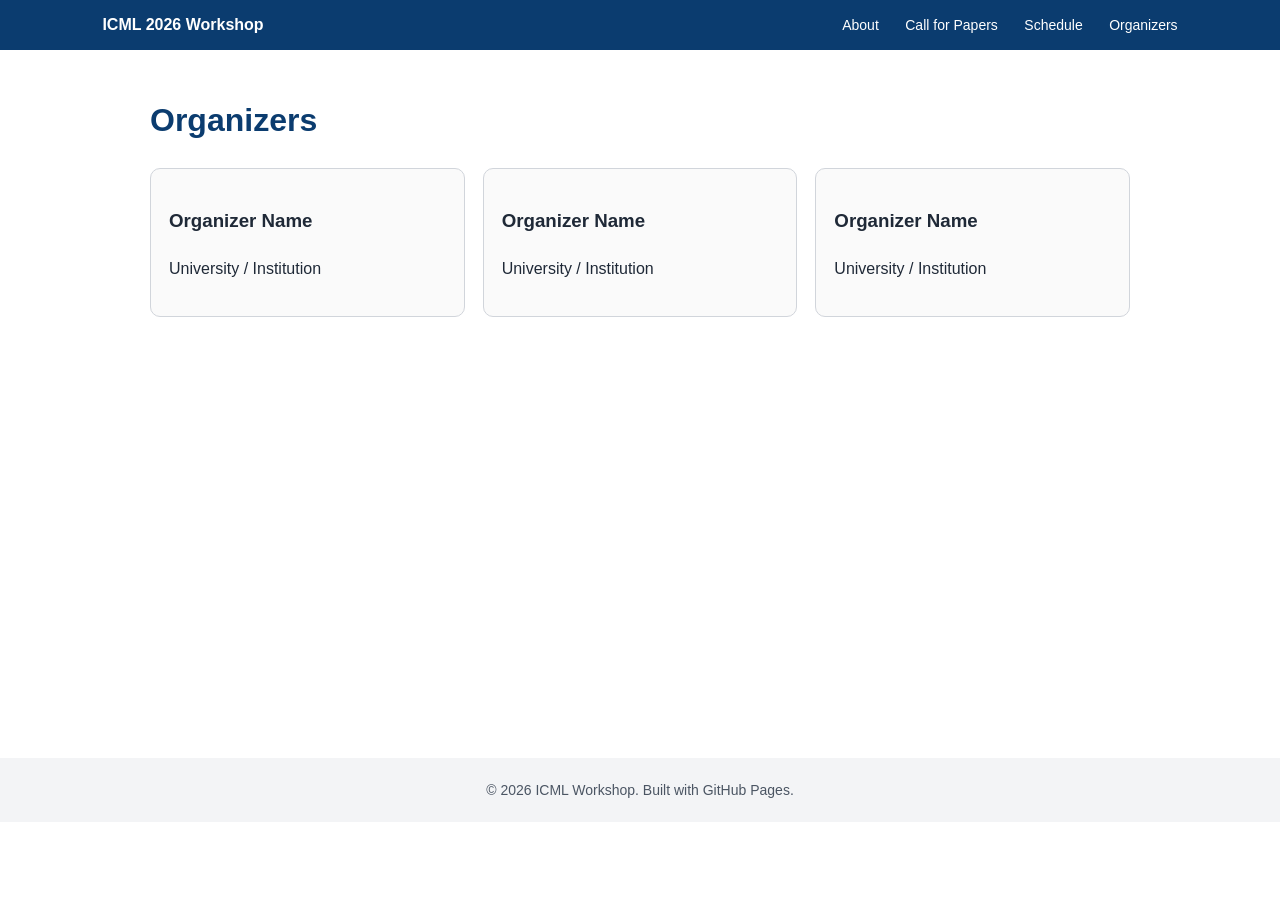
==== organizers.html @ d0ebb693 "update" ====
<!DOCTYPE html>
<html lang="en">
<head>
  <meta charset="UTF-8" />
  <meta name="viewport" content="width=device-width, initial-scale=1.0" />
  <title>Organizers</title>
  <link rel="stylesheet" href="assets/css/style.css" />
</head>
<body>
  <nav class="navbar">
    <div class="nav-title">ICML 2026 Workshop</div>
    <div class="nav-links">
      <a href="index.html">About</a>
      <a href="call-for-papers.html">Call for Papers</a>
      <a href="schedule.html">Schedule</a>
      <a href="organizers.html">Organizers</a>
    </div>
  </nav>
  <main class="container page">
    <h1>Organizers</h1>
    <div class="cards">
      <div class="card"><h3>Organizer Name</h3><p>University / Institution</p></div>
      <div class="card"><h3>Organizer Name</h3><p>University / Institution</p></div>
      <div class="card"><h3>Organizer Name</h3><p>University / Institution</p></div>
    </div>
  </main>
  <footer>© 2026 ICML Workshop. Built with GitHub Pages.</footer>
</body>
</html>
---- assets/css/style.css ----
:root {
  --blue: #0b3c6f;
  --light-blue: #edf5fb;
  --text: #1f2937;
}
* { box-sizing: border-box; }
body { margin: 0; font-family: Arial, Helvetica, sans-serif; color: var(--text); background: #fff; }
.navbar { display: flex; justify-content: space-between; align-items: center; padding: 16px 8%; background: var(--blue); color: white; }
.nav-title { font-weight: 700; }
.nav-links a { color: white; text-decoration: none; margin-left: 22px; font-size: 14px; }
.nav-links a:hover { text-decoration: underline; }
.hero { height: 360px; background: linear-gradient(rgba(11,60,111,.65), rgba(11,60,111,.65)), url('https://images.unsplash.com/photo-1500530855697-b586d89ba3ee?auto=format&fit=crop&w=1600&q=80'); background-size: cover; background-position: center; display: flex; align-items: center; justify-content: center; color: white; text-align: center; }
.hero h1 { font-size: 46px; margin: 0 0 12px; }
.hero p { font-size: 20px; margin: 8px 0; }
.container { width: min(980px, 88%); margin: 44px auto; line-height: 1.65; }
.page { min-height: 620px; }
h1, h2 { color: var(--blue); }
.notice { background: var(--light-blue); border-left: 4px solid var(--blue); padding: 14px 18px; border-radius: 6px; }
table { width: 100%; border-collapse: collapse; margin-top: 20px; }
th, td { border: 1px solid #d1d5db; padding: 12px; text-align: left; }
th { background: var(--light-blue); }
.cards { display: grid; grid-template-columns: repeat(auto-fit, minmax(220px, 1fr)); gap: 18px; }
.card { border: 1px solid #d1d5db; border-radius: 10px; padding: 18px; background: #fafafa; }
footer { text-align: center; padding: 24px; background: #f3f4f6; font-size: 14px; color: #4b5563; }
@media (max-width: 700px) { .navbar { flex-direction: column; gap: 12px; } .nav-links a { margin: 0 8px; } .hero h1 { font-size: 34px; } }
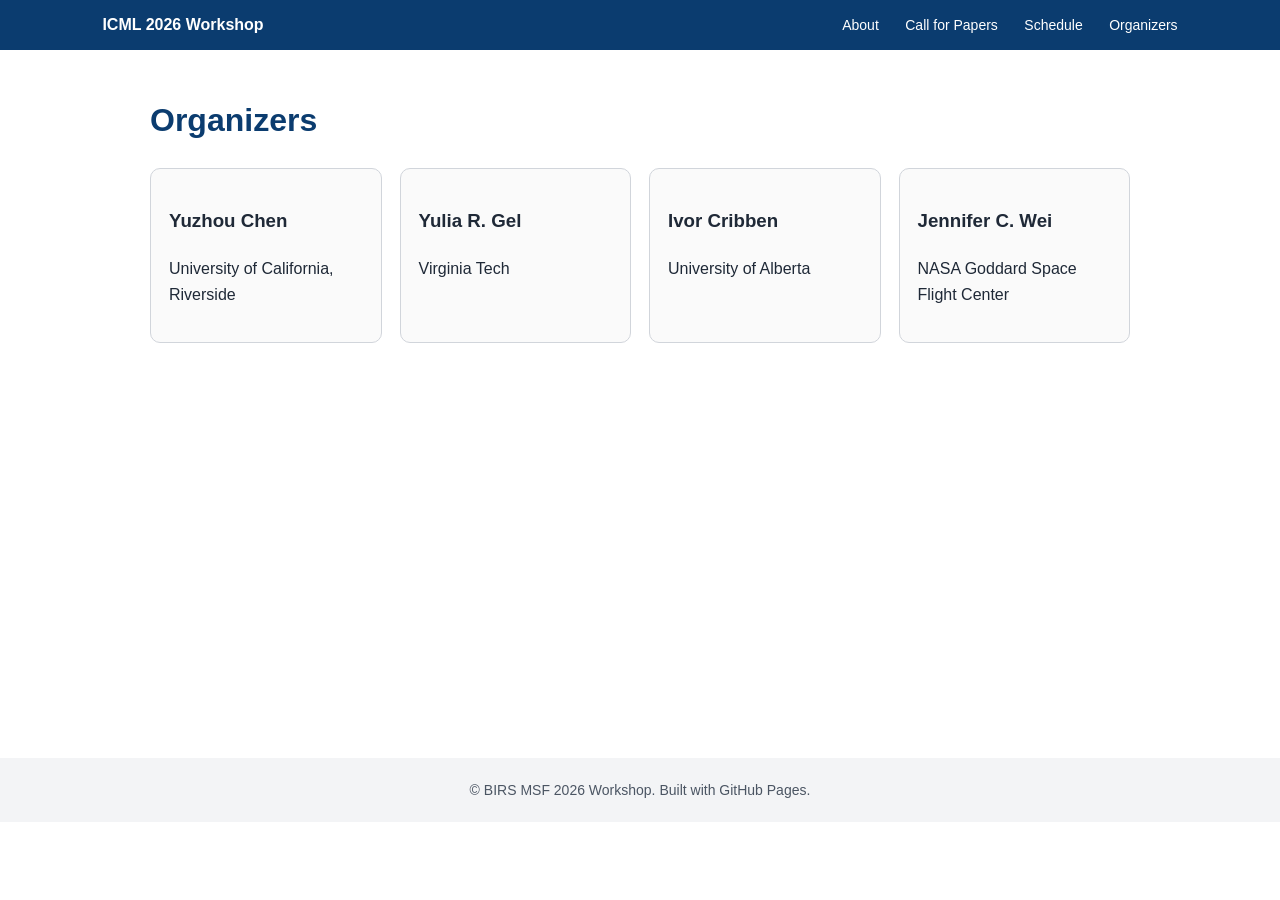
==== commit 1af2392f: "Update organizers.html" ====
--- a/organizers.html
+++ b/organizers.html
@@ -19,11 +19,12 @@
   <main class="container page">
     <h1>Organizers</h1>
     <div class="cards">
-      <div class="card"><h3>Organizer Name</h3><p>University / Institution</p></div>
-      <div class="card"><h3>Organizer Name</h3><p>University / Institution</p></div>
-      <div class="card"><h3>Organizer Name</h3><p>University / Institution</p></div>
+      <div class="card"><h3>Yuzhou Chen</h3><p>University of California, Riverside</p></div>
+      <div class="card"><h3>Yulia R. Gel</h3><p>Virginia Tech</p></div>
+      <div class="card"><h3>Ivor Cribben</h3><p>University of Alberta</p></div>
+      <div class="card"><h3>Jennifer C. Wei</h3><p>NASA Goddard Space Flight Center</p></div>
     </div>
   </main>
-  <footer>© 2026 ICML Workshop. Built with GitHub Pages.</footer>
+  <footer>© BIRS MSF 2026 Workshop. Built with GitHub Pages.</footer>
 </body>
 </html>
--- a/assets/css/style.css
+++ b/assets/css/style.css
@@ -10,7 +10,12 @@
 .nav-links a { color: white; text-decoration: none; margin-left: 22px; font-size: 14px; }
 .nav-links a:hover { text-decoration: underline; }
 .hero { height: 360px; background: linear-gradient(rgba(11,60,111,.65), rgba(11,60,111,.65)), url('https://images.unsplash.com/photo-1500530855697-b586d89ba3ee?auto=format&fit=crop&w=1600&q=80'); background-size: cover; background-position: center; display: flex; align-items: center; justify-content: center; color: white; text-align: center; }
-.hero h1 { font-size: 46px; margin: 0 0 12px; }
+.hero h1 {
+    font-size: 52px;
+    font-weight: 700;
+    margin: 0 0 12px;
+    color: #ffffff;
+    text-shadow: 0 3px 10px rgba(0,0,0,0.35);}
 .hero p { font-size: 20px; margin: 8px 0; }
 .container { width: min(980px, 88%); margin: 44px auto; line-height: 1.65; }
 .page { min-height: 620px; }
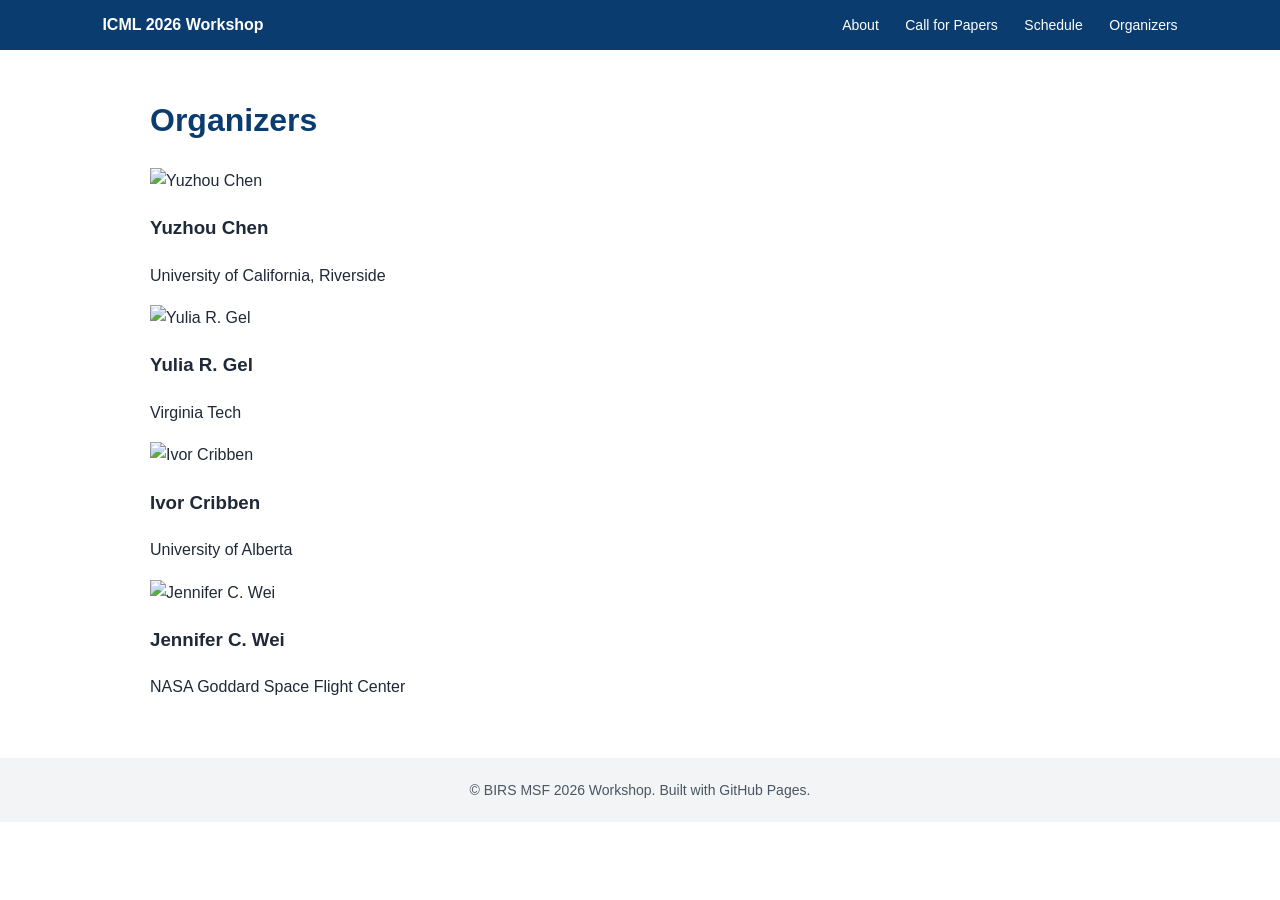
==== commit 16d46c1d: "Update organizers.html" ====
--- a/organizers.html
+++ b/organizers.html
@@ -17,14 +17,36 @@
     </div>
   </nav>
   <main class="container page">
-    <h1>Organizers</h1>
-    <div class="cards">
-      <div class="card"><h3>Yuzhou Chen</h3><p>University of California, Riverside</p></div>
-      <div class="card"><h3>Yulia R. Gel</h3><p>Virginia Tech</p></div>
-      <div class="card"><h3>Ivor Cribben</h3><p>University of Alberta</p></div>
-      <div class="card"><h3>Jennifer C. Wei</h3><p>NASA Goddard Space Flight Center</p></div>
+  <h1 class="organizers-title">Organizers</h1>
+
+  <div class="organizer-grid">
+
+    <div class="organizer">
+      <img src="assets/images/yuzhou.jpg" alt="Yuzhou Chen">
+      <h3>Yuzhou Chen</h3>
+      <p>University of California, Riverside</p>
     </div>
-  </main>
+
+    <div class="organizer">
+      <img src="assets/images/yulia.jpg" alt="Yulia R. Gel">
+      <h3>Yulia R. Gel</h3>
+      <p>Virginia Tech</p>
+    </div>
+
+    <div class="organizer">
+      <img src="assets/images/ivor.jpg" alt="Ivor Cribben">
+      <h3>Ivor Cribben</h3>
+      <p>University of Alberta</p>
+    </div>
+
+    <div class="organizer">
+      <img src="assets/images/jennifer.jpg" alt="Jennifer C. Wei">
+      <h3>Jennifer C. Wei</h3>
+      <p>NASA Goddard Space Flight Center</p>
+    </div>
+
+  </div>
+</main>
   <footer>© BIRS MSF 2026 Workshop. Built with GitHub Pages.</footer>
 </body>
 </html>
--- a/assets/css/style.css
+++ b/assets/css/style.css
@@ -14,7 +14,7 @@
     font-size: 52px;
     font-weight: 700;
     margin: 0 0 12px;
-    color: #ffffff;
+    color: white !important;
     text-shadow: 0 3px 10px rgba(0,0,0,0.35);}
 .hero p { font-size: 20px; margin: 8px 0; }
 .container { width: min(980px, 88%); margin: 44px auto; line-height: 1.65; }
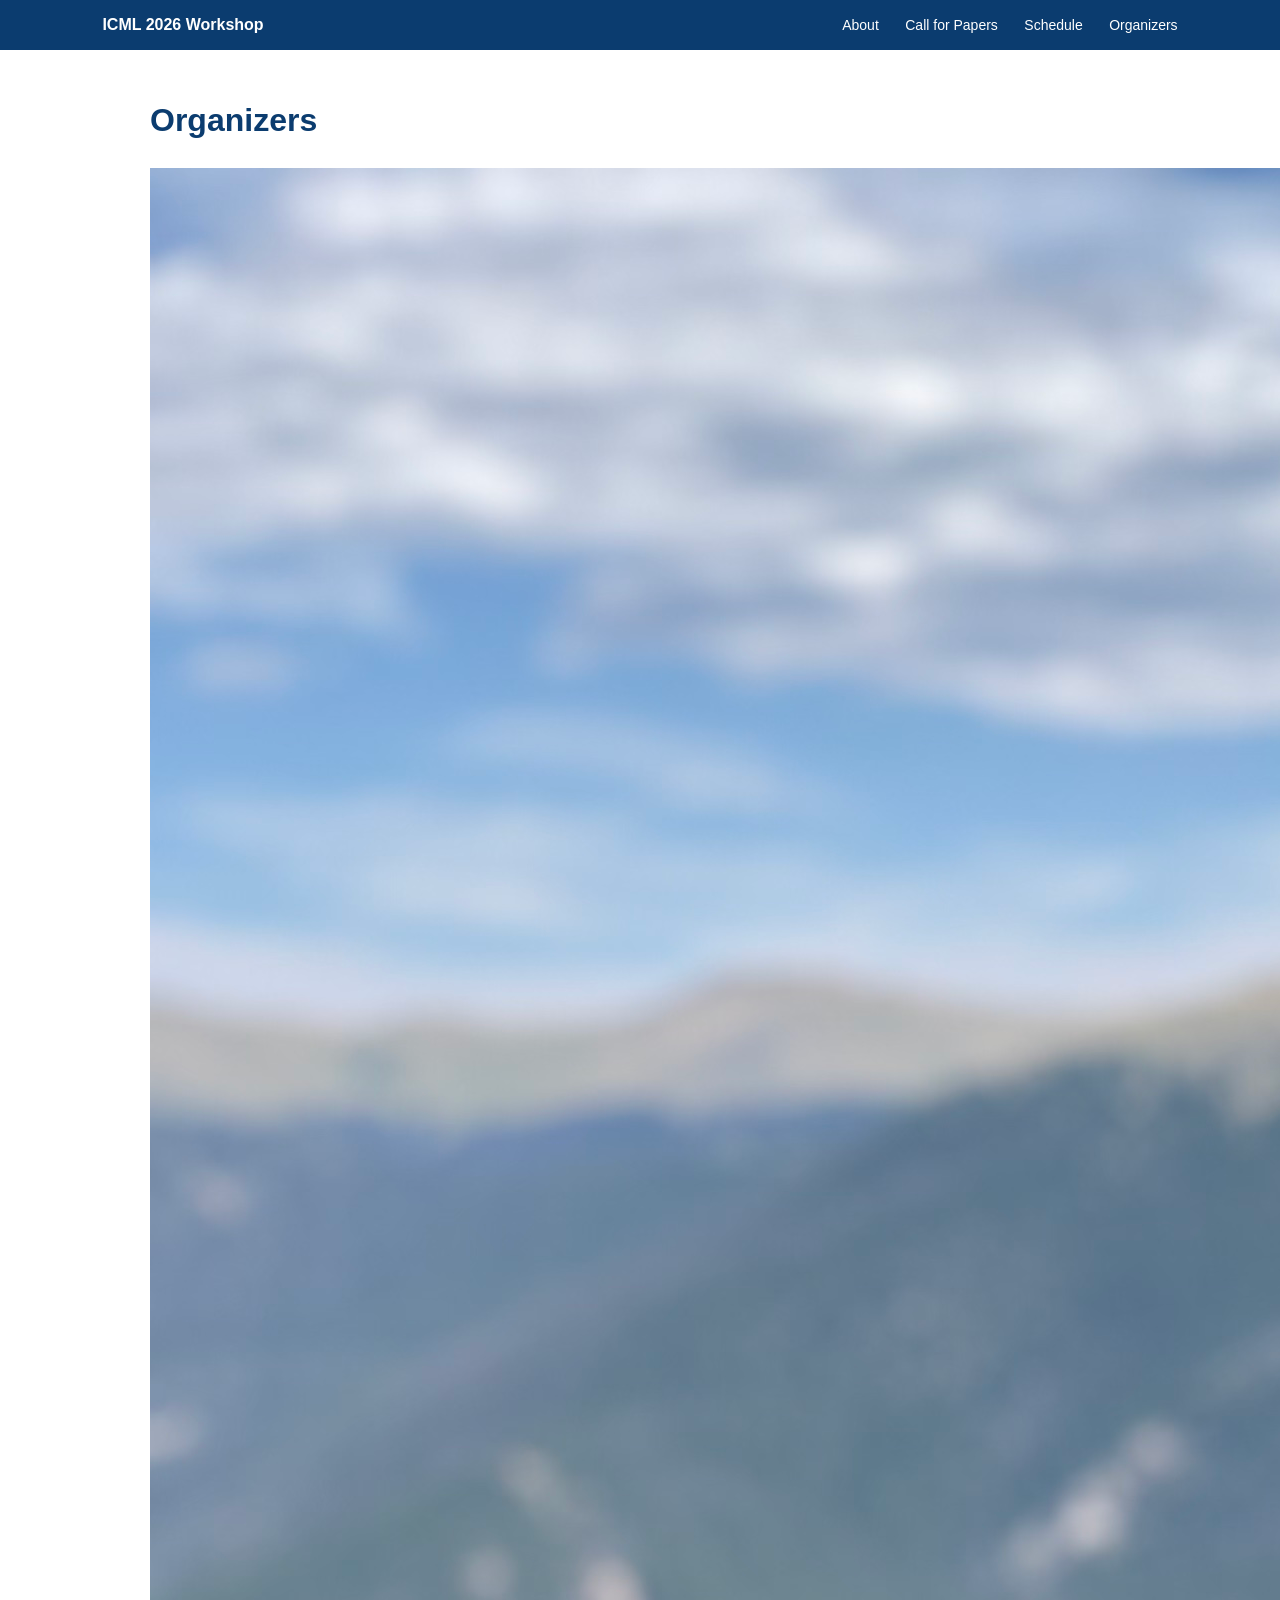
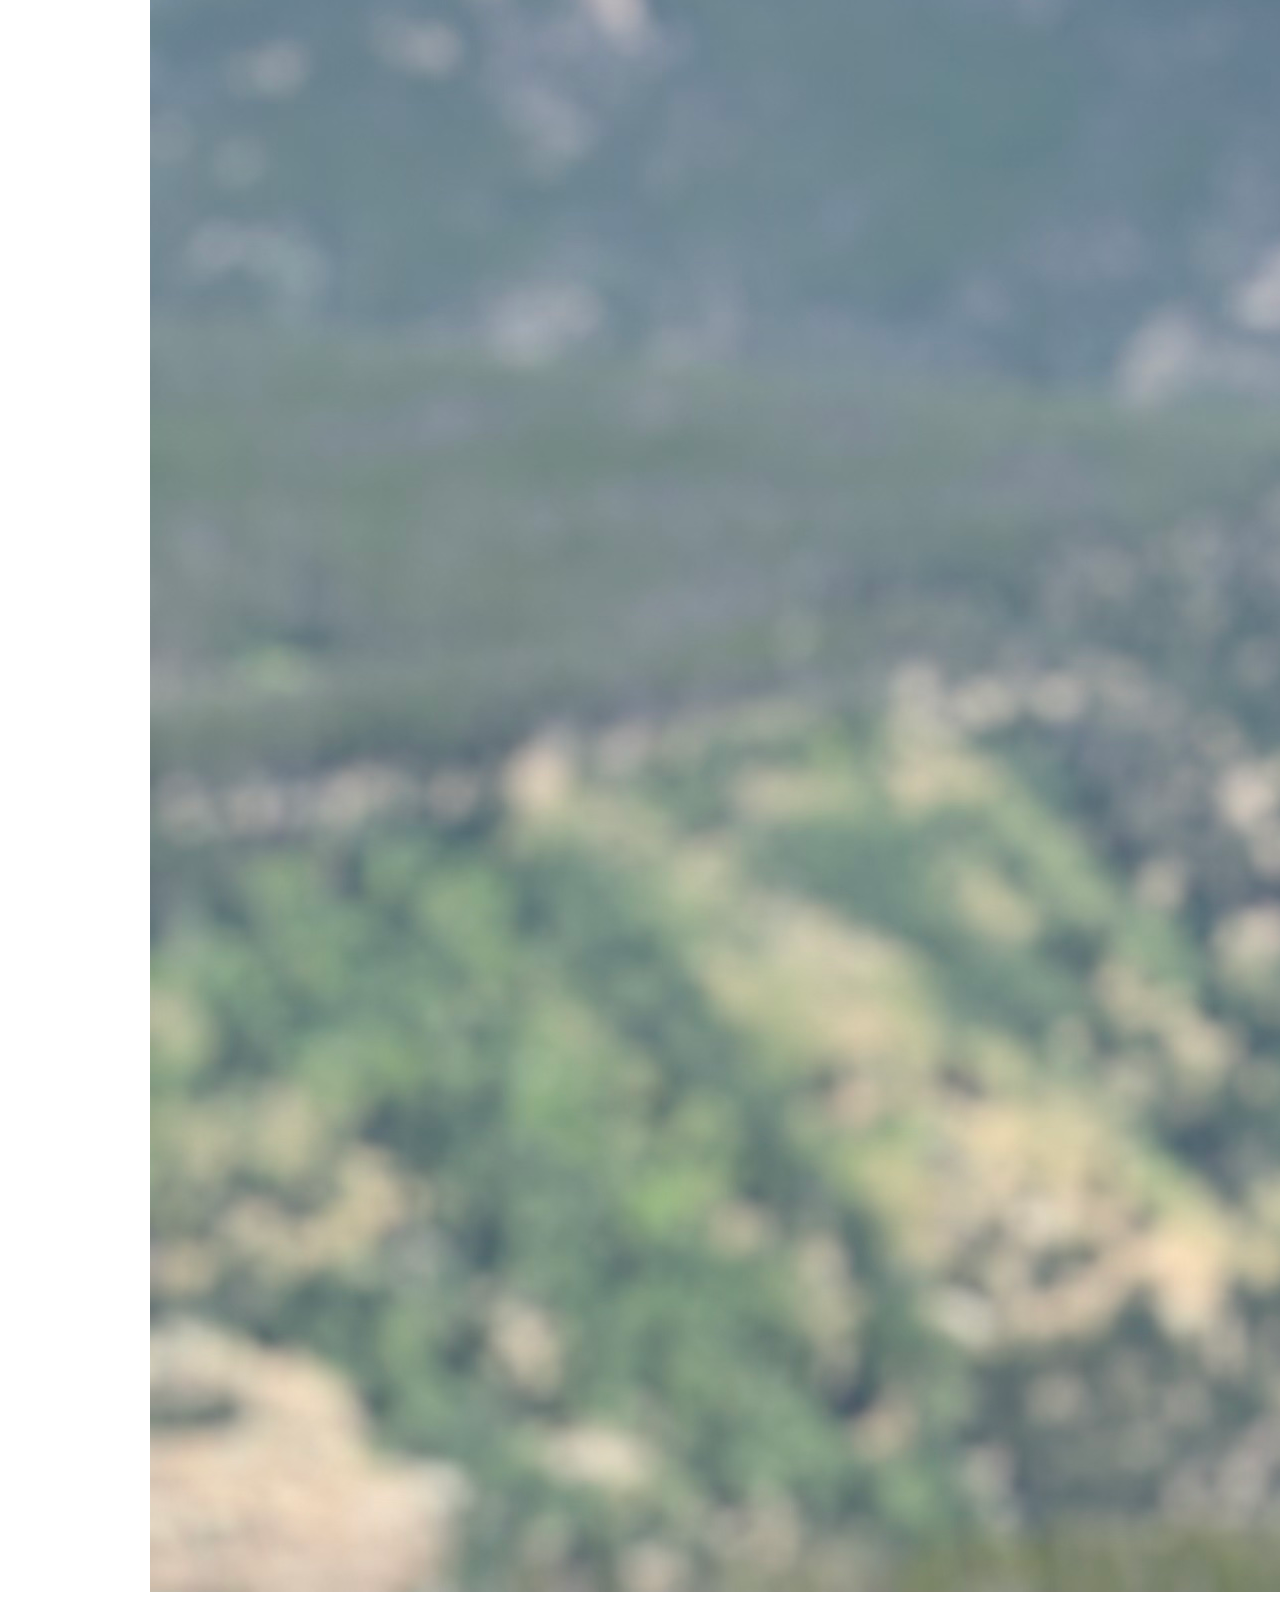
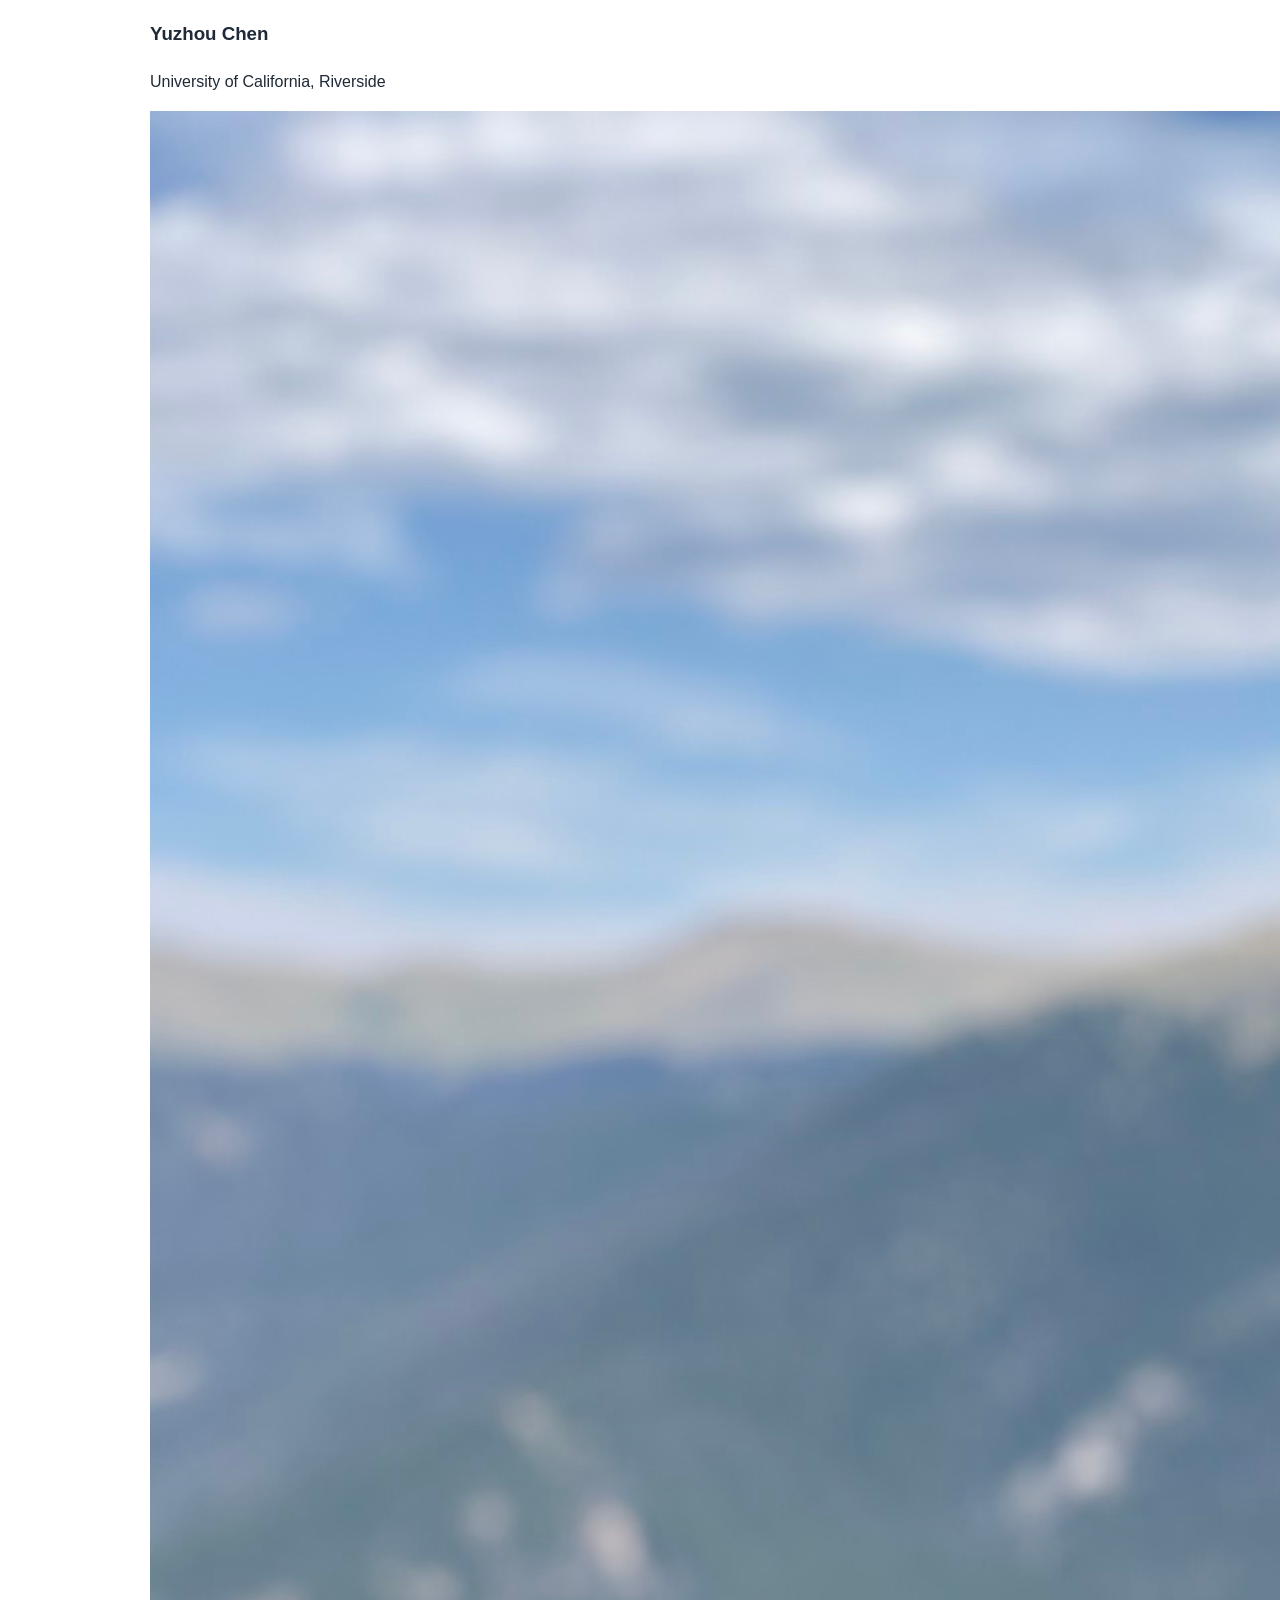
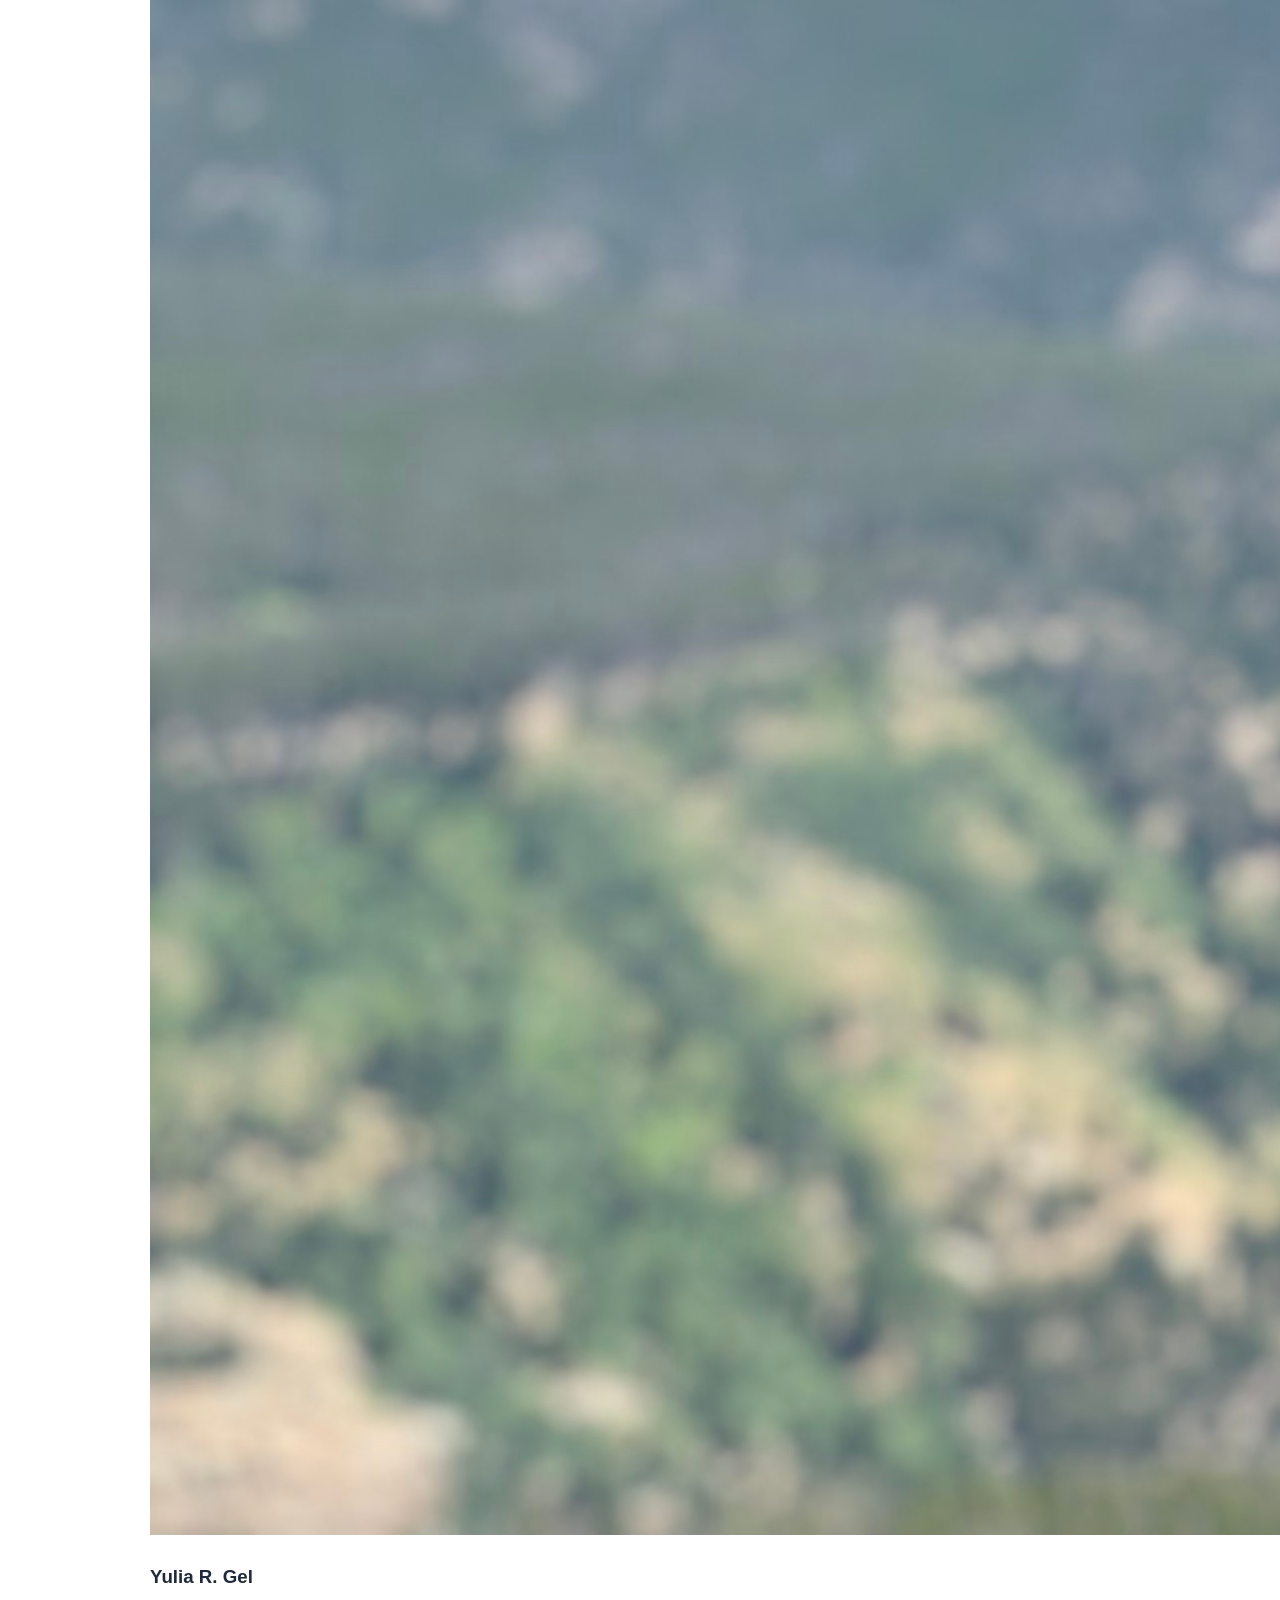
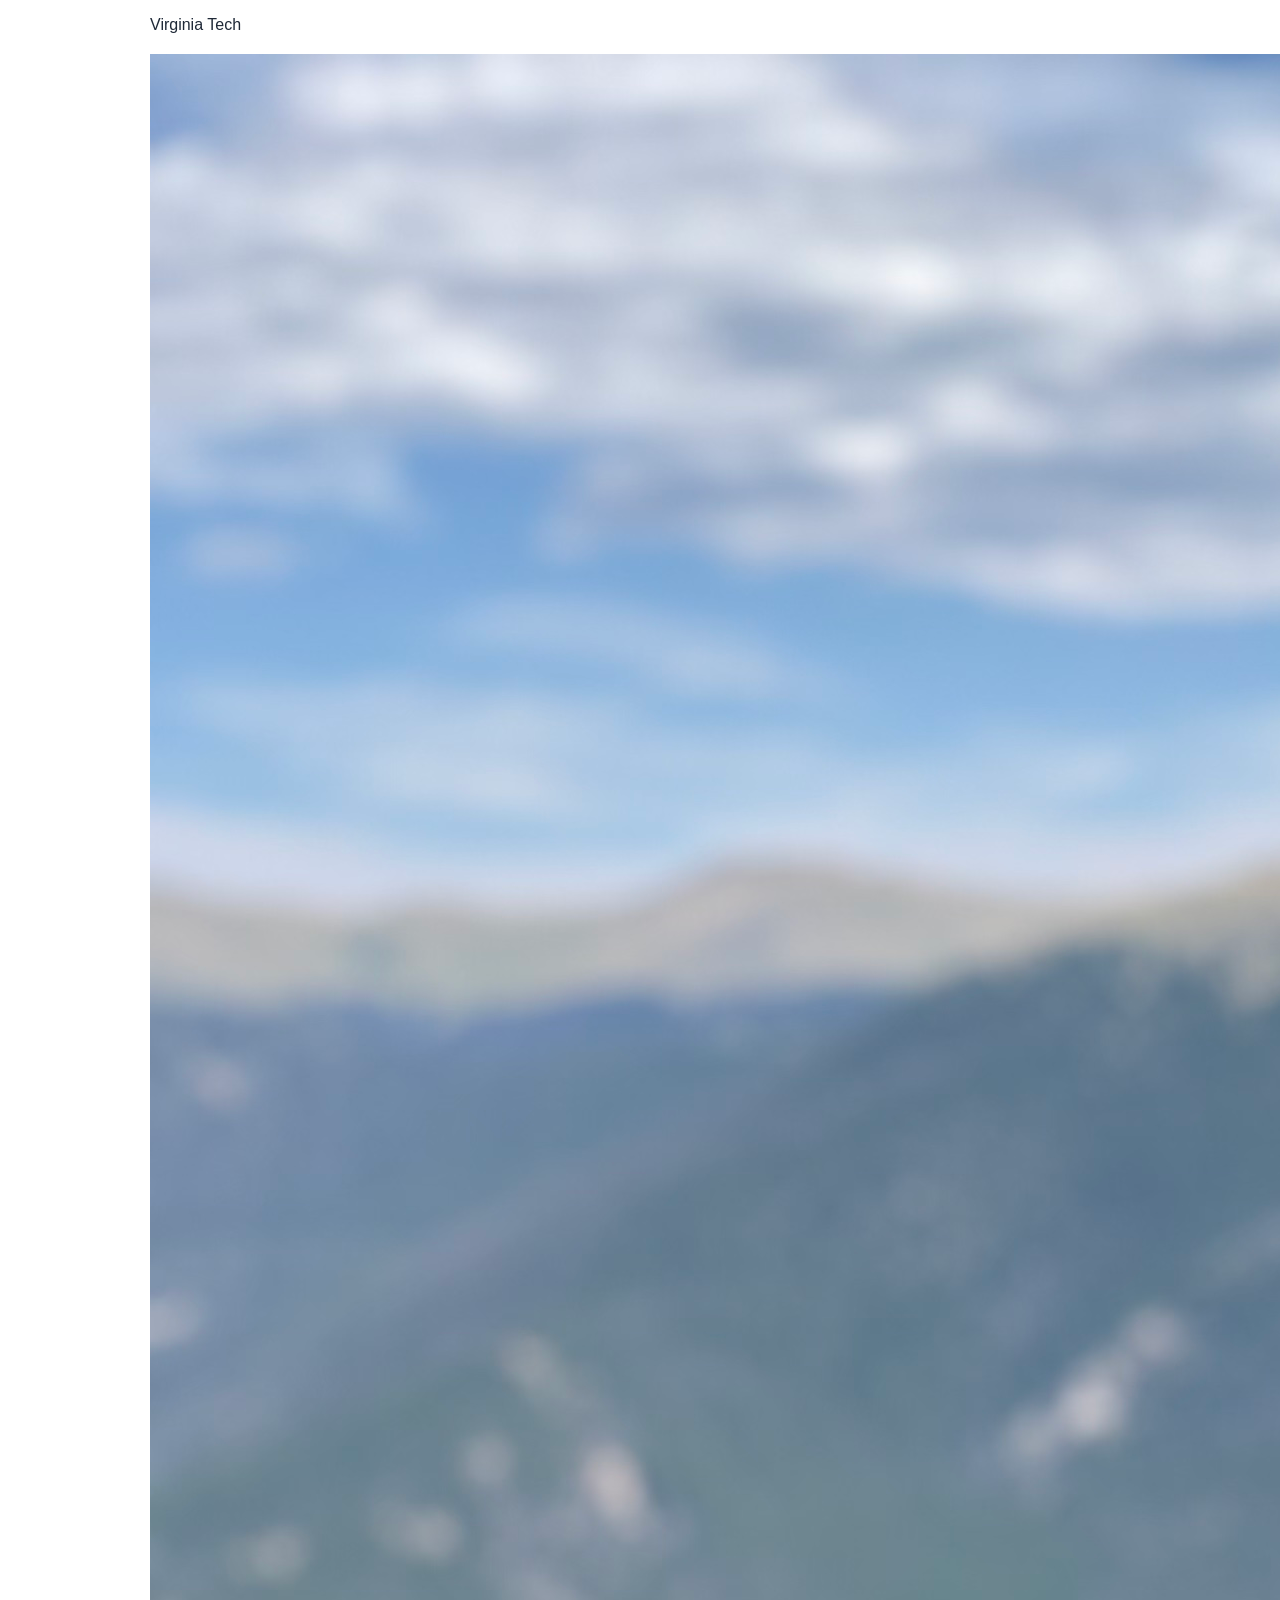
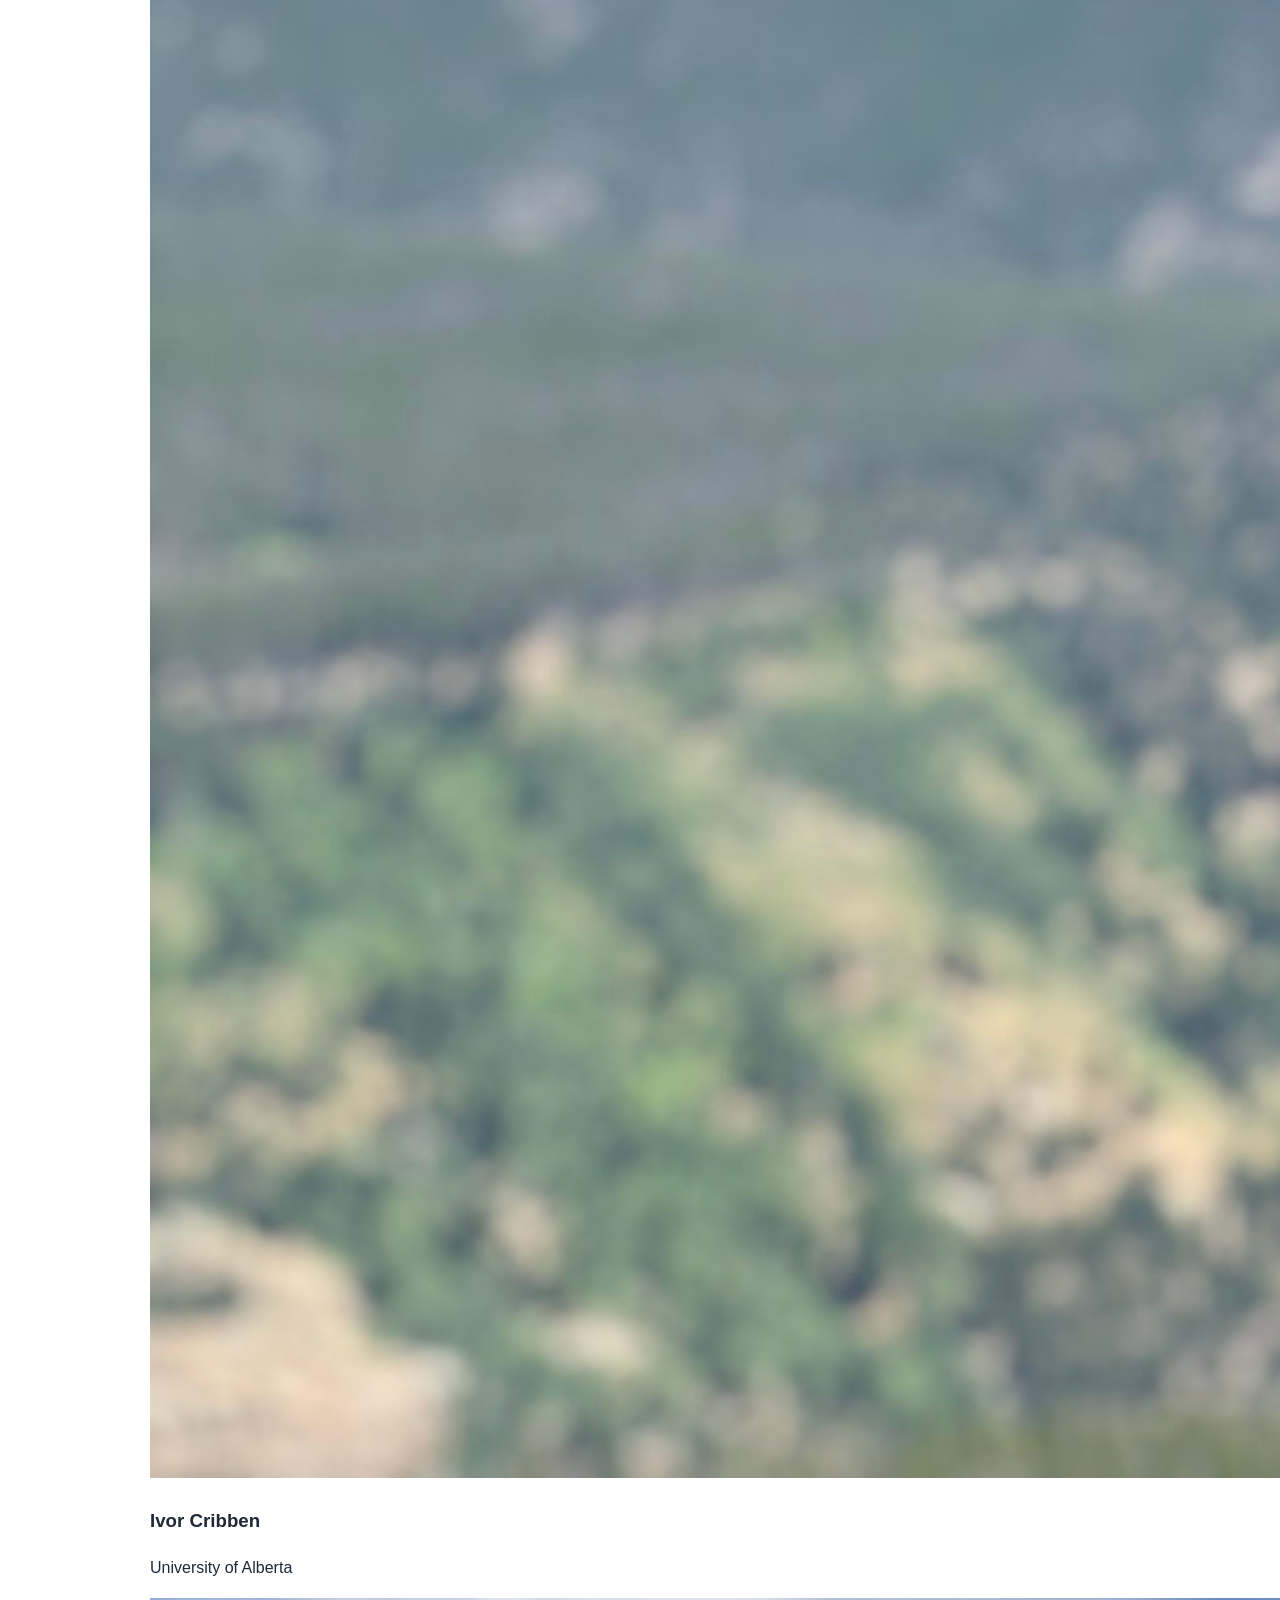
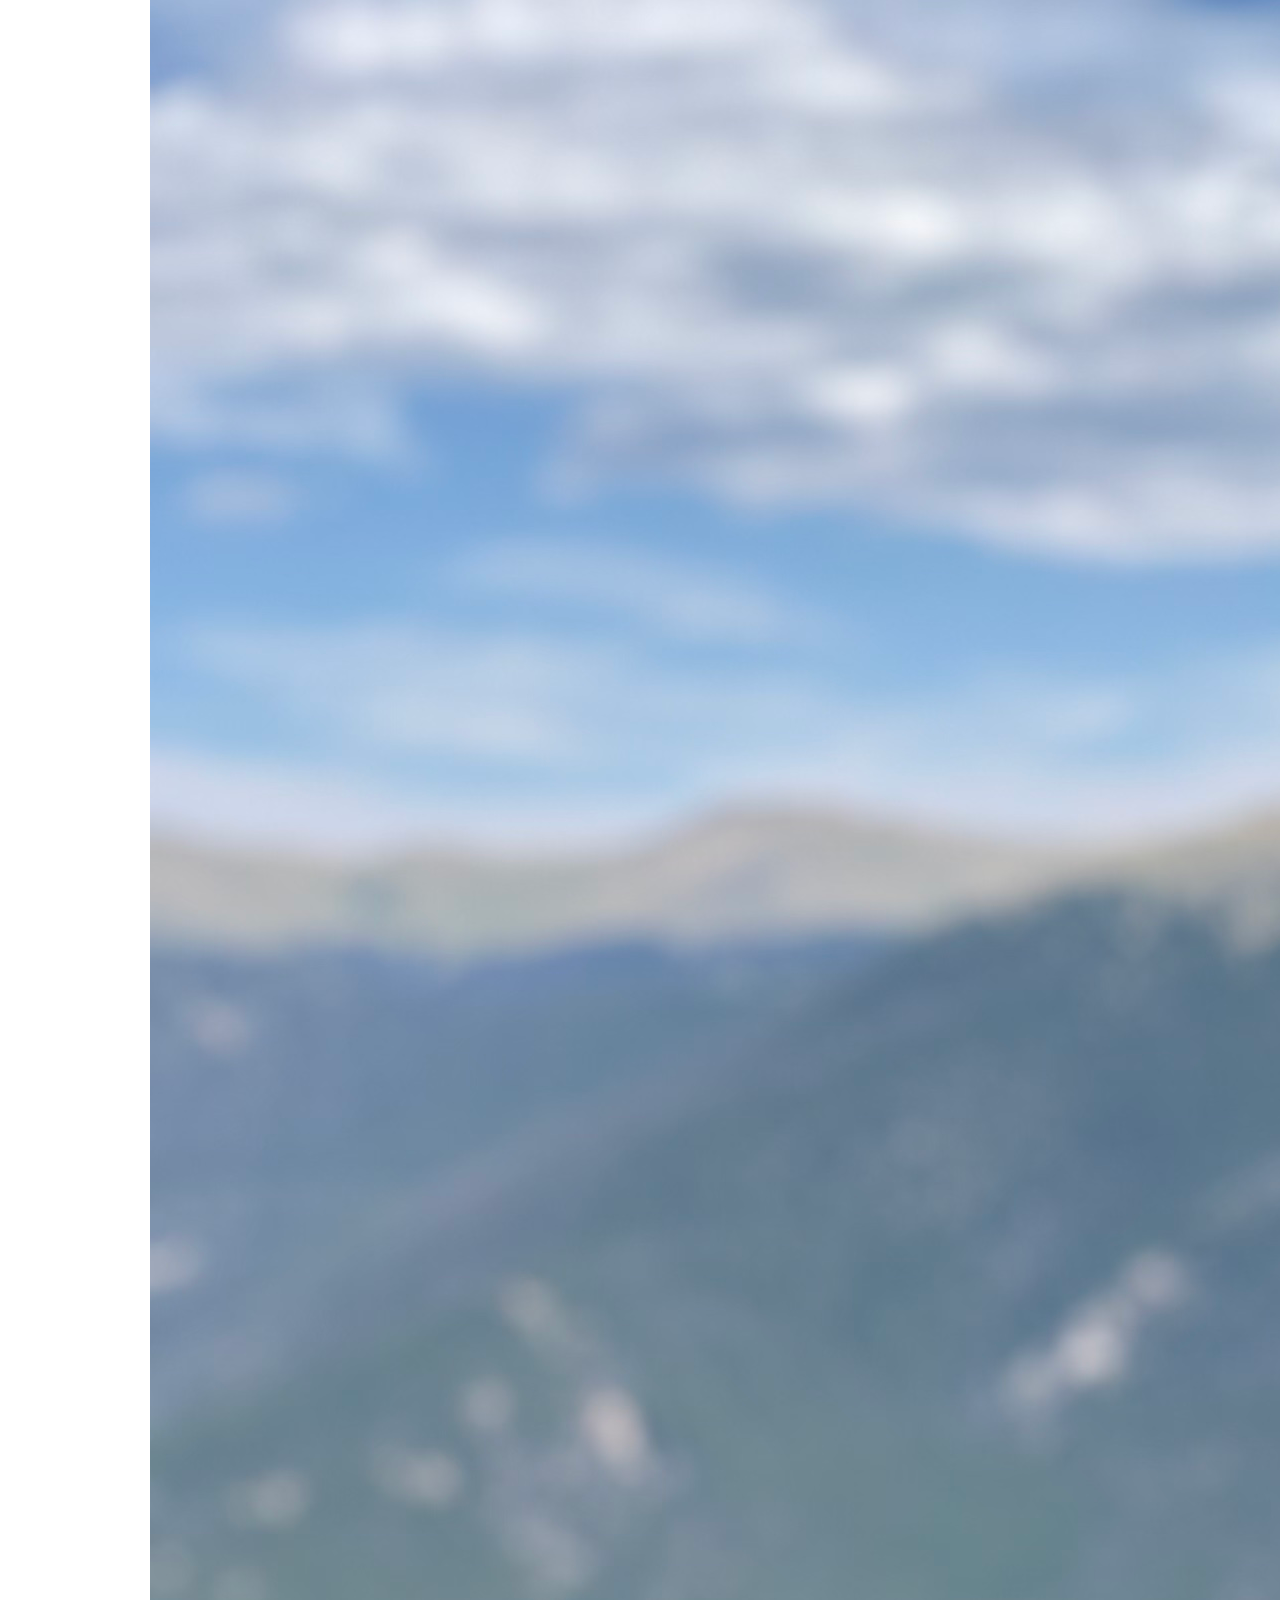
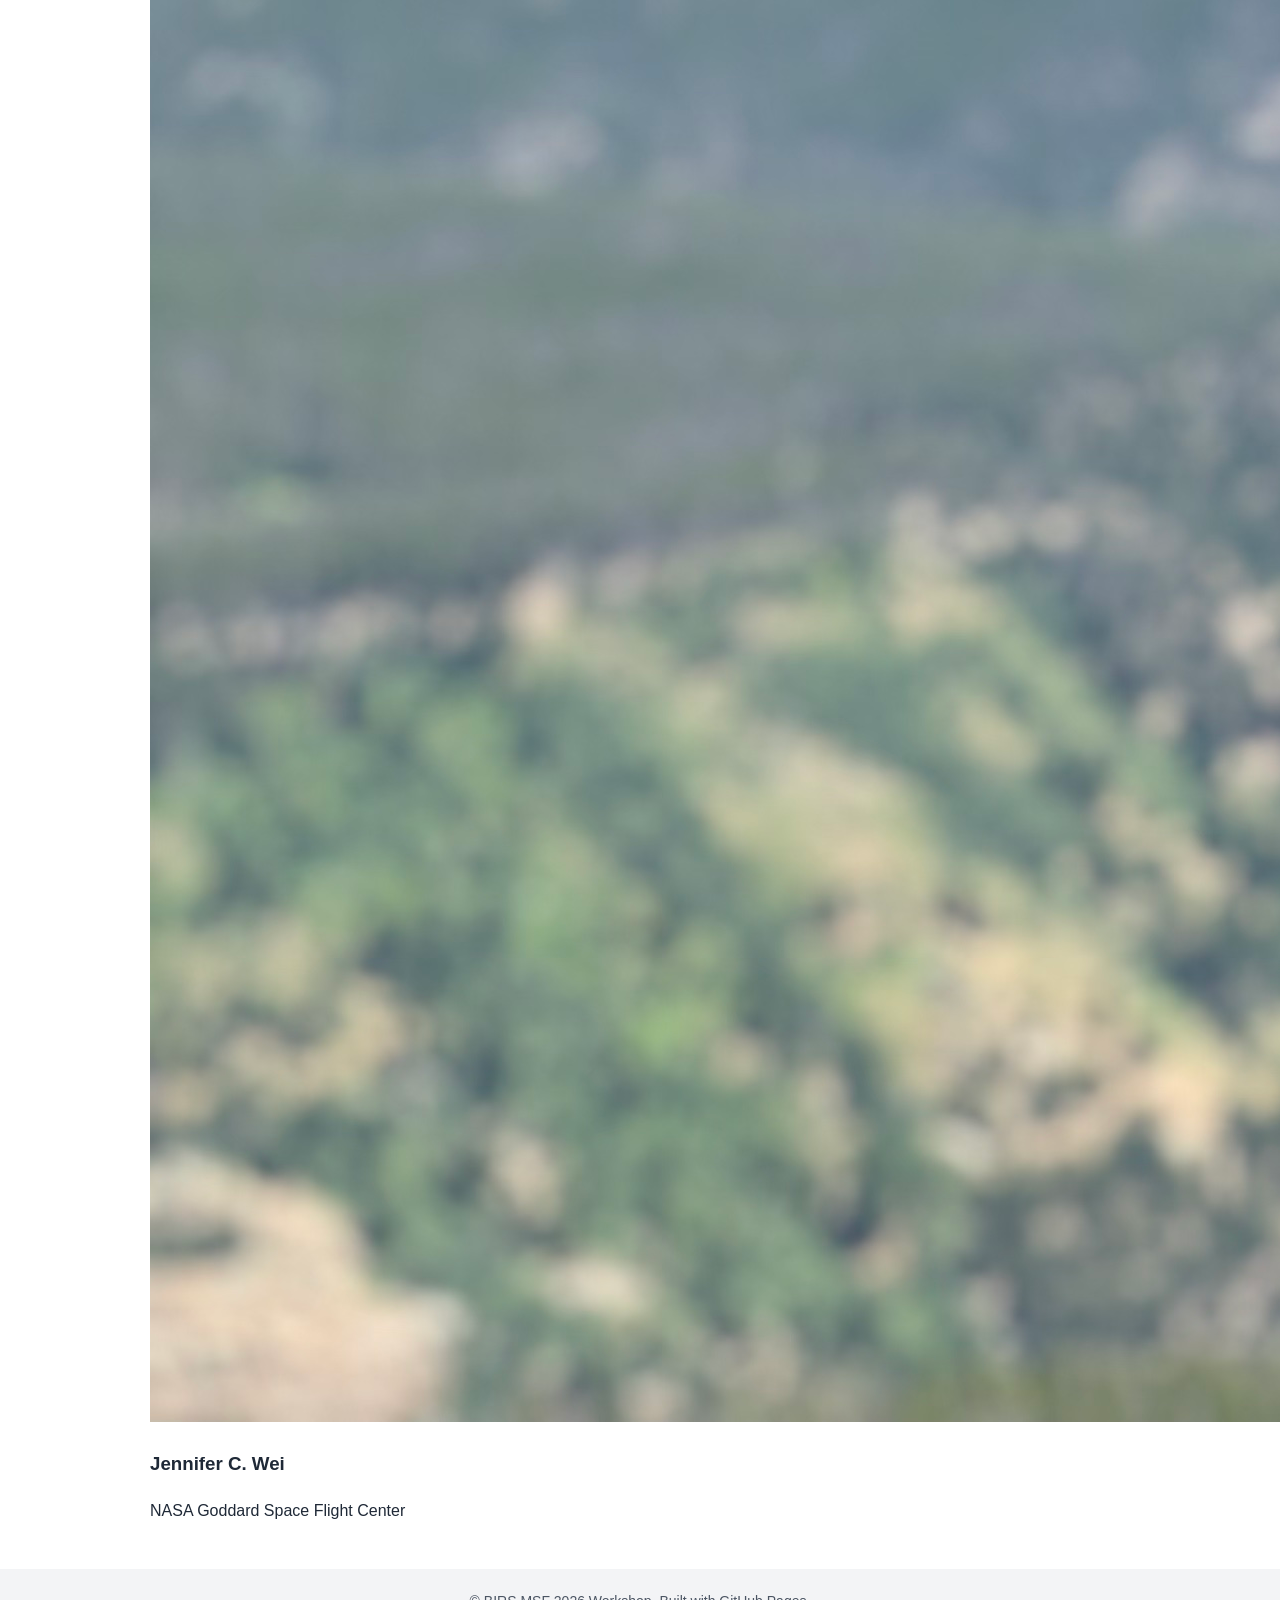
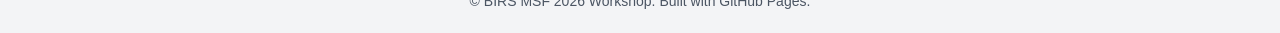
==== commit 6aeddf88: "Update organizers.html" ====
--- a/organizers.html
+++ b/organizers.html
@@ -22,25 +22,25 @@
   <div class="organizer-grid">
 
     <div class="organizer">
-      <img src="assets/images/yuzhou.jpg" alt="Yuzhou Chen">
+      <img src="assets/images/yuzhou.JPG" alt="Yuzhou Chen">
       <h3>Yuzhou Chen</h3>
       <p>University of California, Riverside</p>
     </div>
 
     <div class="organizer">
-      <img src="assets/images/yulia.jpg" alt="Yulia R. Gel">
+      <img src="assets/images/yuzhou.JPG" alt="Yulia R. Gel">
       <h3>Yulia R. Gel</h3>
       <p>Virginia Tech</p>
     </div>
 
     <div class="organizer">
-      <img src="assets/images/ivor.jpg" alt="Ivor Cribben">
+      <img src="assets/images/yuzhou.JPG" alt="Ivor Cribben">
       <h3>Ivor Cribben</h3>
       <p>University of Alberta</p>
     </div>
 
     <div class="organizer">
-      <img src="assets/images/jennifer.jpg" alt="Jennifer C. Wei">
+      <img src="assets/images/yuzhou.JPG" alt="Jennifer C. Wei">
       <h3>Jennifer C. Wei</h3>
       <p>NASA Goddard Space Flight Center</p>
     </div>
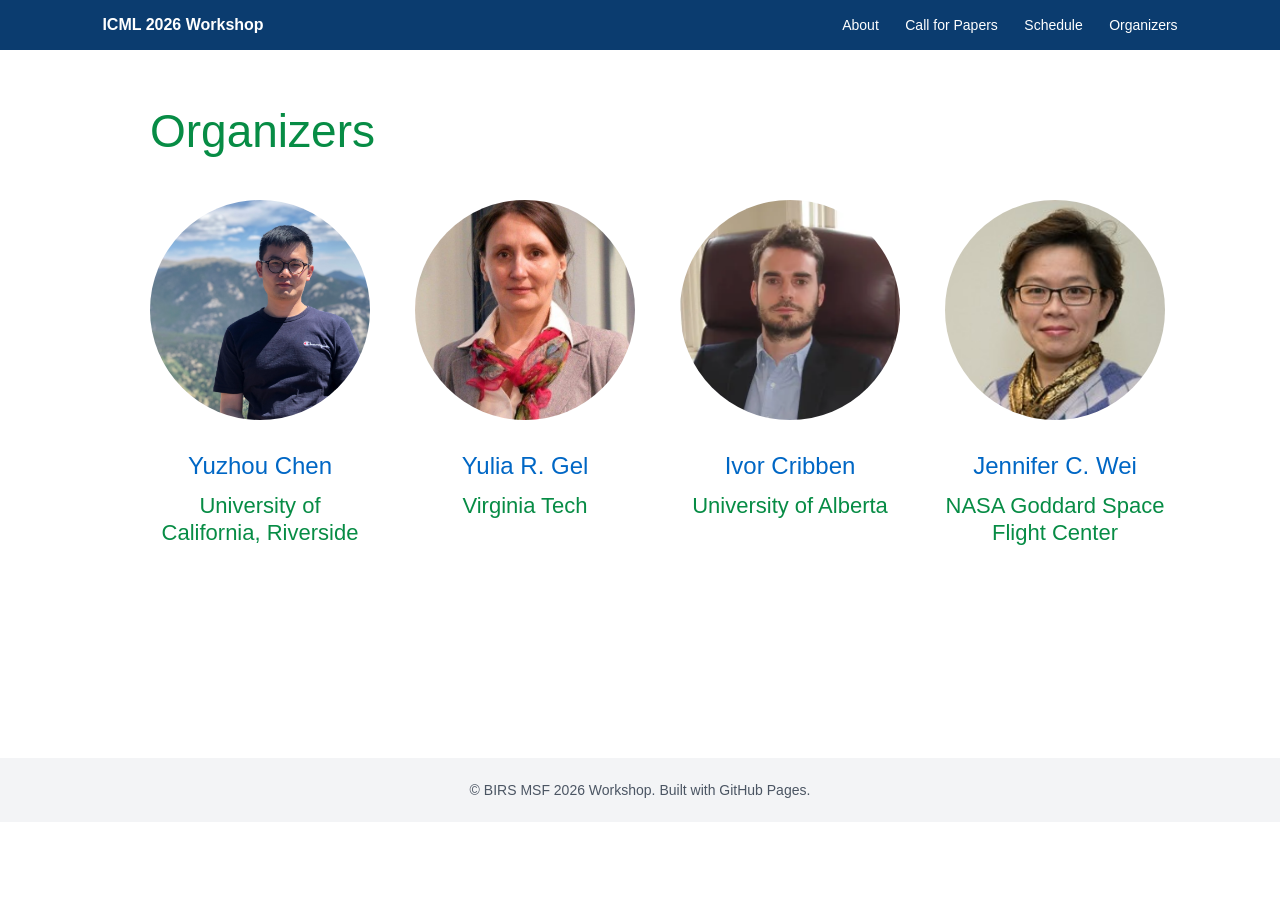
==== commit 30d7956c: "Update organizers.html" ====
--- a/organizers.html
+++ b/organizers.html
@@ -28,19 +28,19 @@
     </div>
 
     <div class="organizer">
-      <img src="assets/images/yuzhou.JPG" alt="Yulia R. Gel">
+      <img src="assets/images/yulia.JPG" alt="Yulia R. Gel">
       <h3>Yulia R. Gel</h3>
       <p>Virginia Tech</p>
     </div>
 
     <div class="organizer">
-      <img src="assets/images/yuzhou.JPG" alt="Ivor Cribben">
+      <img src="assets/images/ivor.JPG" alt="Ivor Cribben">
       <h3>Ivor Cribben</h3>
       <p>University of Alberta</p>
     </div>
 
     <div class="organizer">
-      <img src="assets/images/yuzhou.JPG" alt="Jennifer C. Wei">
+      <img src="assets/images/jennifer.JPG" alt="Jennifer C. Wei">
       <h3>Jennifer C. Wei</h3>
       <p>NASA Goddard Space Flight Center</p>
     </div>
--- a/assets/css/style.css
+++ b/assets/css/style.css
@@ -27,4 +27,52 @@
 .cards { display: grid; grid-template-columns: repeat(auto-fit, minmax(220px, 1fr)); gap: 18px; }
 .card { border: 1px solid #d1d5db; border-radius: 10px; padding: 18px; background: #fafafa; }
 footer { text-align: center; padding: 24px; background: #f3f4f6; font-size: 14px; color: #4b5563; }
+.organizers-title {
+    color: #078c45;
+    font-size: 46px;
+    font-weight: 500;
+    margin-bottom: 30px;
+}
+
+.organizer-grid {
+    display: grid;
+    grid-template-columns: repeat(4, 1fr);
+    gap: 55px 45px;
+    text-align: center;
+    margin-top: 20px;
+}
+
+.organizer img {
+    width: 220px;
+    height: 220px;
+    object-fit: cover;
+    border-radius: 50%;
+    margin-bottom: 18px;
+}
+
+.organizer h3 {
+    color: #0067c5;
+    font-size: 24px;
+    font-weight: 500;
+    margin: 0;
+}
+
+.organizer p {
+    color: #078c45;
+    font-size: 22px;
+    line-height: 1.25;
+    margin: 6px 0 0;
+}
+
+@media (max-width: 900px) {
+    .organizer-grid {
+        grid-template-columns: repeat(2, 1fr);
+    }
+}
+
+@media (max-width: 560px) {
+    .organizer-grid {
+        grid-template-columns: 1fr;
+    }
+}
 @media (max-width: 700px) { .navbar { flex-direction: column; gap: 12px; } .nav-links a { margin: 0 8px; } .hero h1 { font-size: 34px; } }
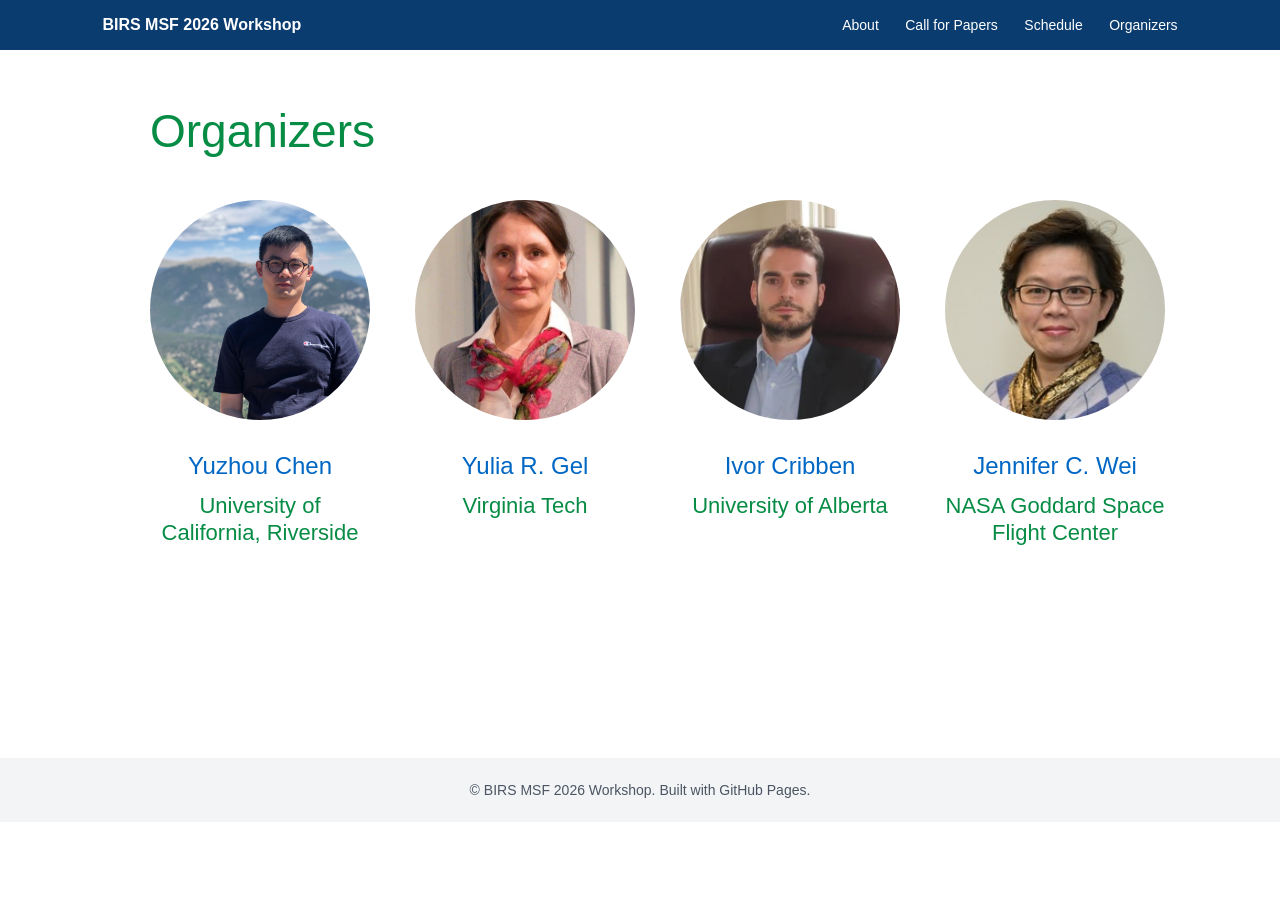
==== commit 8cfae428: "Update organizers.html" ====
--- a/organizers.html
+++ b/organizers.html
@@ -8,7 +8,7 @@
 </head>
 <body>
   <nav class="navbar">
-    <div class="nav-title">ICML 2026 Workshop</div>
+    <div class="nav-title">BIRS MSF 2026 Workshop</div>
     <div class="nav-links">
       <a href="index.html">About</a>
       <a href="call-for-papers.html">Call for Papers</a>
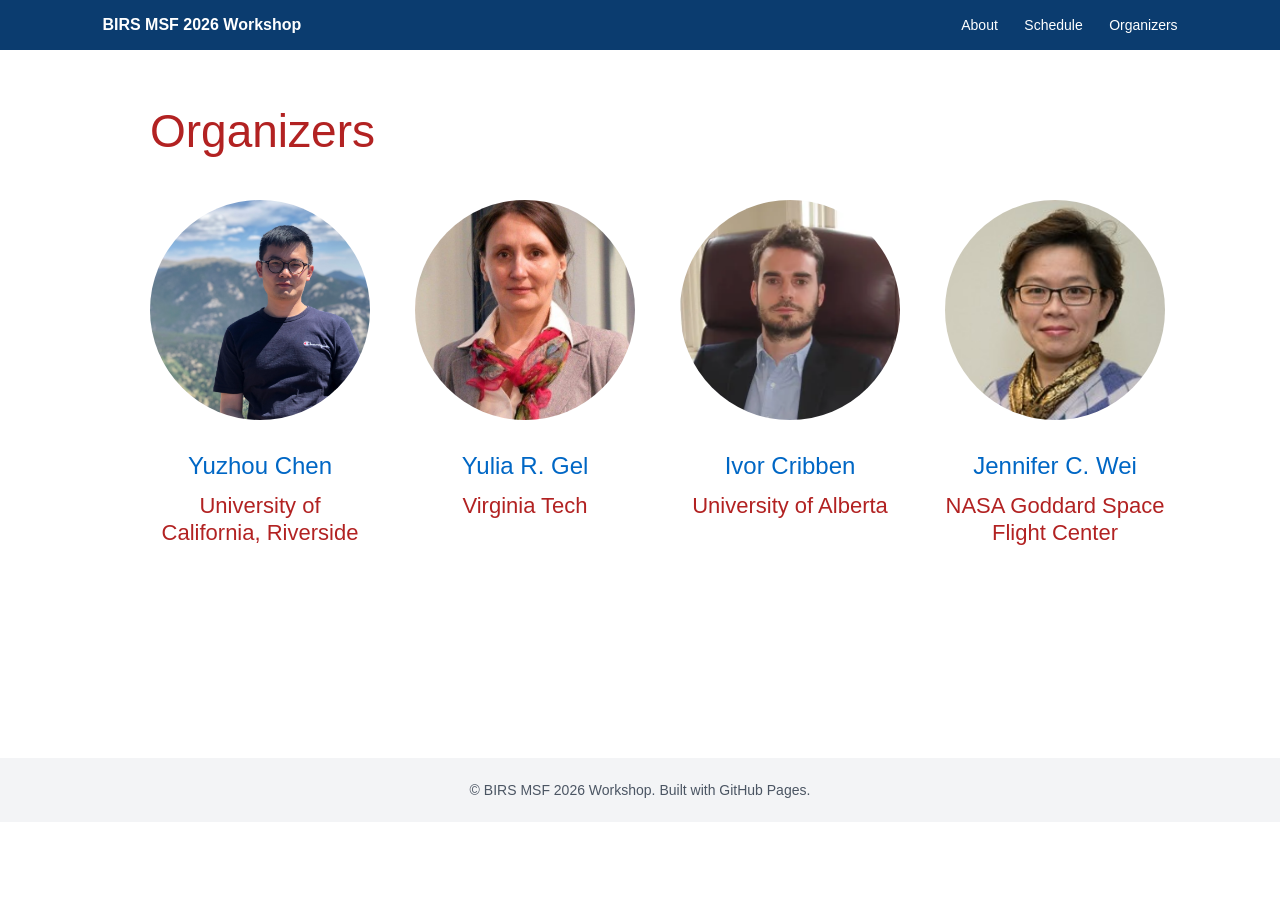
==== commit 389f2f9a: "Update organizers.html" ====
--- a/organizers.html
+++ b/organizers.html
@@ -11,7 +11,6 @@
     <div class="nav-title">BIRS MSF 2026 Workshop</div>
     <div class="nav-links">
       <a href="index.html">About</a>
-      <a href="call-for-papers.html">Call for Papers</a>
       <a href="schedule.html">Schedule</a>
       <a href="organizers.html">Organizers</a>
     </div>
--- a/assets/css/style.css
+++ b/assets/css/style.css
@@ -28,7 +28,7 @@
 .card { border: 1px solid #d1d5db; border-radius: 10px; padding: 18px; background: #fafafa; }
 footer { text-align: center; padding: 24px; background: #f3f4f6; font-size: 14px; color: #4b5563; }
 .organizers-title {
-    color: #078c45;
+    color: #B22222;
     font-size: 46px;
     font-weight: 500;
     margin-bottom: 30px;
@@ -58,7 +58,7 @@
 }
 
 .organizer p {
-    color: #078c45;
+    color: #B22222;
     font-size: 22px;
     line-height: 1.25;
     margin: 6px 0 0;
